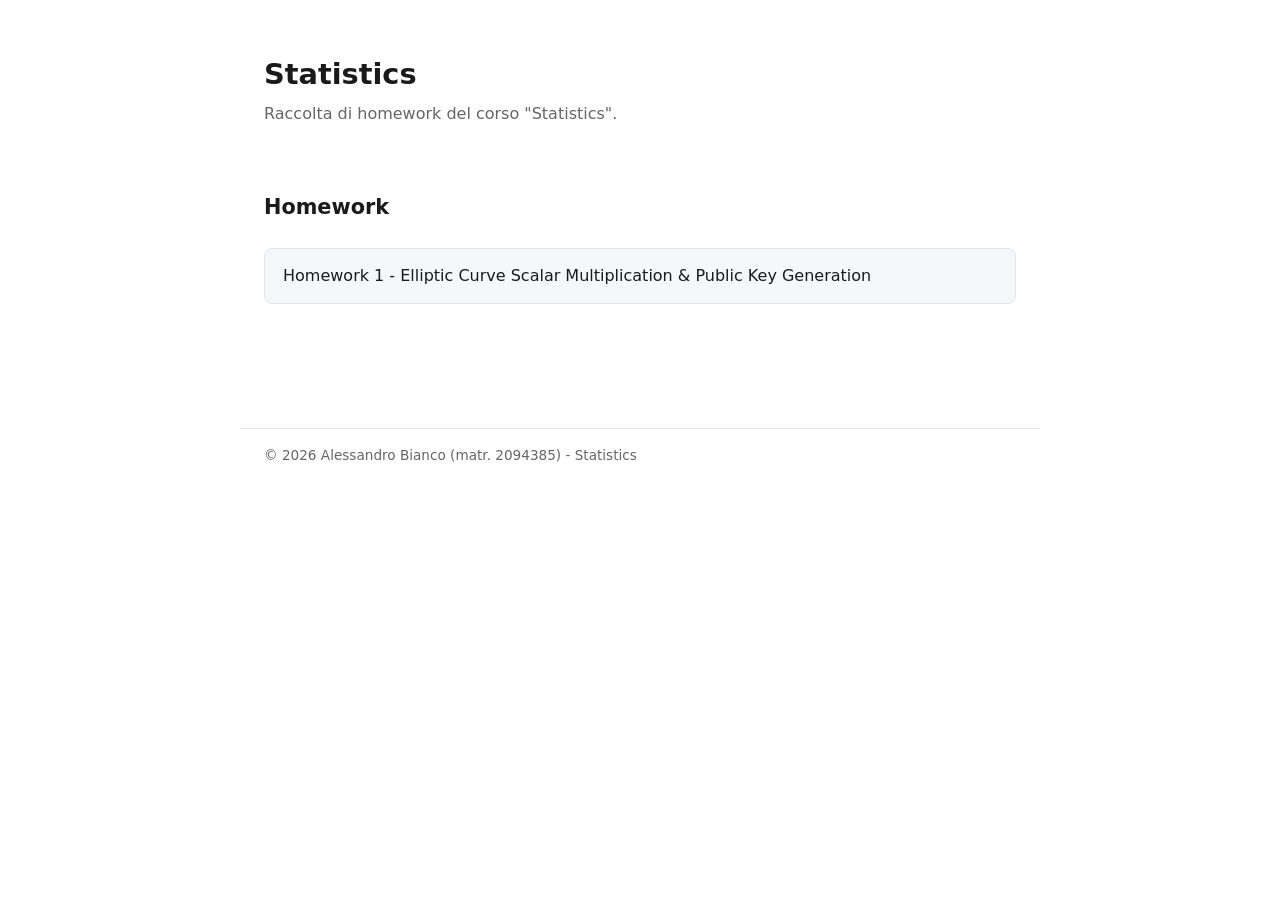
==== index.html @ ac6edd7a "Add files via upload" ====
<!DOCTYPE html>
<html lang="it">
<head>
  <meta charset="UTF-8">
  <meta name="viewport" content="width=device-width, initial-scale=1.0">
  <title>Statistics</title>
  <link rel="stylesheet" href="style.css">
  <link rel="icon" href="./statistics.ico">
</head>
<body>

  <header class="site-header">
    <h1>Statistics</h1>
    <p class="subtitle">Raccolta di homework del corso "Statistics".</p>
  </header>

  <main>
    <h2>Homework</h2>
    <ul class="hw-list">
      <li><a href="hw1/homework1.html">Homework 1 - Elliptic Curve Scalar Multiplication &amp; Public Key Generation</a></li>
      <!-- In basso aggiungi nuovo homework -->
      <!-- <li><a href="hw2/homework2.html">Homework 2 - ...</a></li> -->
    </ul>
  </main>

  <footer class="site-footer">
    © 2026 Alessandro Bianco (matr. 2094385) - Statistics
  </footer>

</body>
</html>
---- style.css ----
:root {
  --bg: #ffffff;
  --text: #1a1a1a;
  --muted: #666;
  --accent: #4a5aef;
  --card-bg: #f6f7fb;
  --border: #e3e5ec;
}

* { box-sizing: border-box; }

body {
  margin: 0;
  font-family: system-ui, -apple-system, "Segoe UI", Roboto, sans-serif;
  background: var(--bg);
  color: var(--text);
  line-height: 1.6;
}

header.site-header {
  padding: 32px 24px 16px;
  max-width: 800px;
  margin: 0 auto;
}

main {
  max-width: 800px;
  margin: 0 auto;
  padding: 0 24px 60px;
}

h1 { font-size: 1.8rem; margin-bottom: 4px; }
h2 { font-size: 1.3rem; margin-top: 32px; }
p.subtitle { color: var(--muted); margin-top: 0; }

/* Lista homework in home page */
ul.hw-list {
  list-style: none;
  padding: 0;
  margin: 24px 0;
}

ul.hw-list li {
  margin-bottom: 10px;
}

ul.hw-list a {
  display: block;
  padding: 14px 18px;
  background: var(--card-bg);
  border: 1px solid var(--border);
  border-radius: 8px;
  text-decoration: none;
  color: var(--text);
  transition: border-color 0.15s ease;
}

ul.hw-list a:hover {
  border-color: var(--accent);
}

/* Bottone BACK per pagine*/
a.back-btn {
  display: inline-block;
  margin-bottom: 24px;
  padding: 8px 14px;
  background: var(--card-bg);
  border: 1px solid var(--border);
  border-radius: 6px;
  color: var(--text);
  text-decoration: none;
  font-size: 0.9rem;
}

a.back-btn:hover {
  border-color: var(--accent);
}

/* Box formula testuale*/
.formula {
  background: var(--card-bg);
  border: 1px solid var(--border);
  border-radius: 6px;
  padding: 12px 16px;
  font-family: "Cambria Math", Georgia, serif;
  font-size: 1.05rem;
  margin: 16px 0;
}

/* Box controlli simulazione */
.sim-box {
  border: 1px solid var(--border);
  border-radius: 8px;
  padding: 16px;
  margin: 20px 0;
  background: var(--card-bg);
}

.sim-box label { display: block; margin-bottom: 4px; font-size: 0.9rem; }
.sim-box input[type="range"] { width: 100%; }
.sim-box button {
  padding: 8px 14px;
  border-radius: 6px;
  border: 1px solid var(--border);
  background: white;
  cursor: pointer;
  margin-right: 8px;
}
.sim-box button:hover { border-color: var(--accent); }

canvas { max-width: 100%; background: white; border-radius: 6px; }

footer.site-footer {
  max-width: 800px;
  margin: 40px auto 0;
  padding: 16px 24px;
  color: var(--muted);
  font-size: 0.85rem;
  border-top: 1px solid var(--border);
}


/* Homework 1 Style */
.section-box {
  background: #ffffff;
  border: 1px solid #e2e8f0;
  border-radius: 8px;
  padding: 24px;
  margin-bottom: 24px;
  box-shadow: 0 2px 4px rgba(0,0,0,0.02);
}

.math-block {
  background: #f8fafc;
  border-left: 4px solid #3b82f6;
  padding: 12px 16px;
  font-family: 'Courier New', Courier, monospace;
  margin: 16px 0;
  overflow-x: auto;
}

.grid-container {
  display: grid;
  grid-template-columns: 1fr 1fr;
  gap: 20px;
}

@media (max-width: 768px) {
  .grid-container {
    grid-template-columns: 1fr;
  }
}

.calc-controls {
  display: flex;
  gap: 12px;
  align-items: center;
  margin-bottom: 16px;
  flex-wrap: wrap;
}

.calc-controls label {
  font-weight: bold;
}

.calc-controls input, .calc-controls select, .calc-controls button {
  padding: 8px 12px;
  border: 1px solid #cbd5e1;
  border-radius: 4px;
}

.calc-controls button {
  background-color: #2563eb;
  color: #ffffff;
  border: none;
  cursor: pointer;
  font-weight: bold;
}

.calc-controls button:hover {
  background-color: #1d4ed8;
}

.log-table {
  width: 100%;
  border-collapse: collapse;
  margin-top: 12px;
  font-size: 0.9em;
}

.log-table th, .log-table td {
  border: 1px solid #cbd5e1;
  padding: 8px;
  text-align: center;
}

.log-table th {
  background-color: #f1f5f9;
}

.canvas-container {
  text-align: center;
  background: #f8fafc;
  border: 1px solid #e2e8f0;
  border-radius: 8px;
  padding: 12px;
}

canvas {
  background: #ffffff;
  border: 1px solid #cbd5e1;
  border-radius: 4px;
  max-width: 100%;
}

.public-key-badge {
  display: inline-block;
  background: #dcfce7;
  color: #166534;
  border: 1px solid #86efac;
  padding: 8px 16px;
  border-radius: 6px;
  font-weight: bold;
  font-size: 1.1em;
  margin-top: 12px;
}
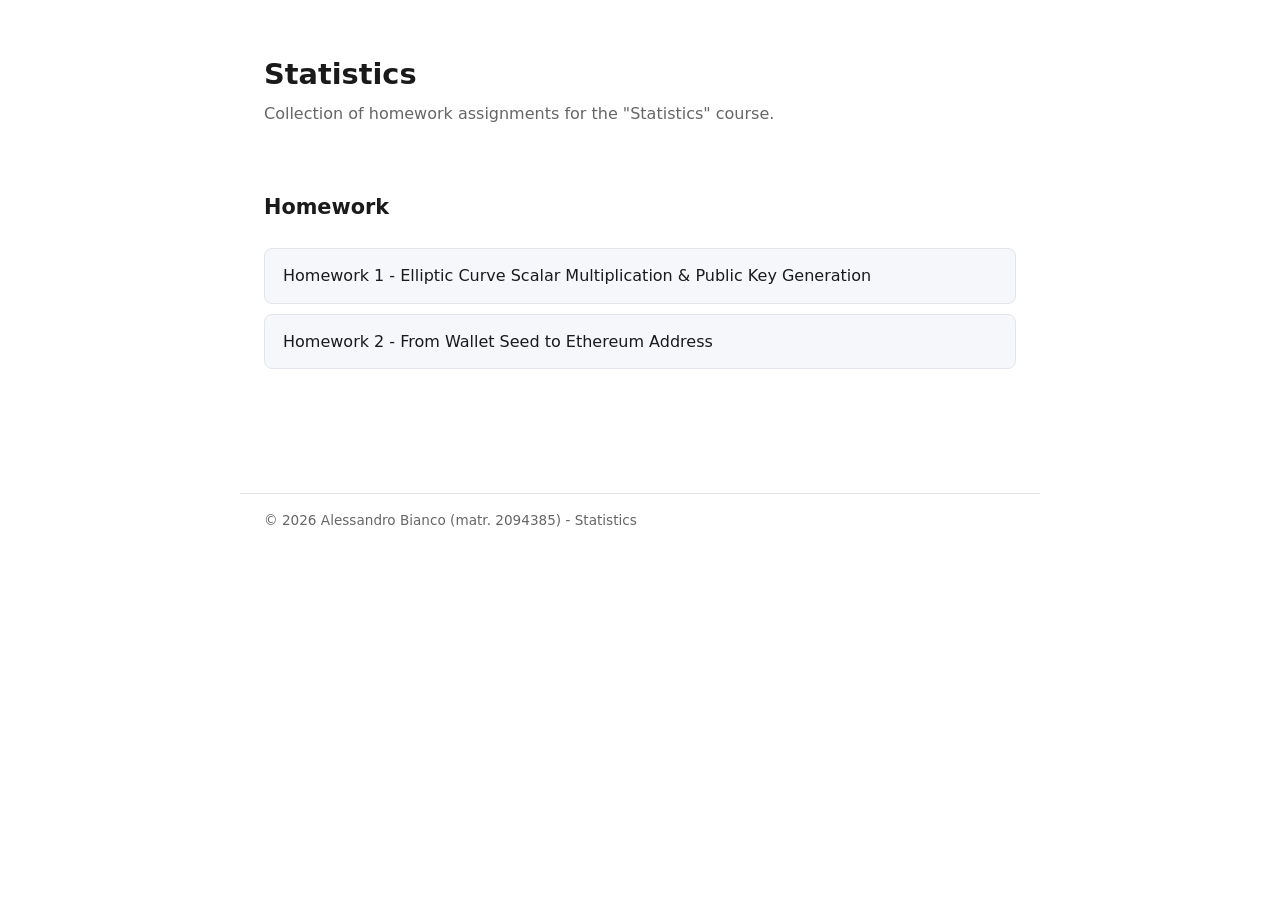
==== commit 7065167a: "Add files via upload" ====
--- a/index.html
+++ b/index.html
@@ -11,15 +11,14 @@
 
   <header class="site-header">
     <h1>Statistics</h1>
-    <p class="subtitle">Raccolta di homework del corso "Statistics".</p>
+    <p class="subtitle">Collection of homework assignments for the "Statistics" course.</p>
   </header>
 
   <main>
     <h2>Homework</h2>
     <ul class="hw-list">
       <li><a href="hw1/homework1.html">Homework 1 - Elliptic Curve Scalar Multiplication &amp; Public Key Generation</a></li>
-      <!-- In basso aggiungi nuovo homework -->
-      <!-- <li><a href="hw2/homework2.html">Homework 2 - ...</a></li> -->
+      <li><a href="hw2/homework2.html">Homework 2 - From Wallet Seed to Ethereum Address</a></li>
     </ul>
   </main>
 
--- a/style.css
+++ b/style.css
@@ -223,4 +223,38 @@
   font-weight: bold;
   font-size: 1.1em;
   margin-top: 12px;
+}
+
+
+/* --- Header Layout & Back Button --- */
+.header-container {
+  max-width: 1000px;
+  margin: 0 auto;
+  display: flex;
+  justify-content: space-between;
+  align-items: center;
+  flex-wrap: wrap;
+  gap: 10px;
+}
+
+.btn-back {
+  padding: 8px 16px;
+  background-color: #2563eb;
+  color: #ffffff;
+  text-decoration: none;
+  border-radius: 6px;
+  font-weight: bold;
+  font-size: 0.9em;
+  transition: background-color 0.2s ease;
+}
+
+.btn-back:hover {
+  background-color: #1d4ed8;
+}
+
+/* Container principale per il contenuto degli Homework */
+.hw-container {
+  max-width: 1000px;
+  margin: 0 auto;
+  padding: 20px;
 }
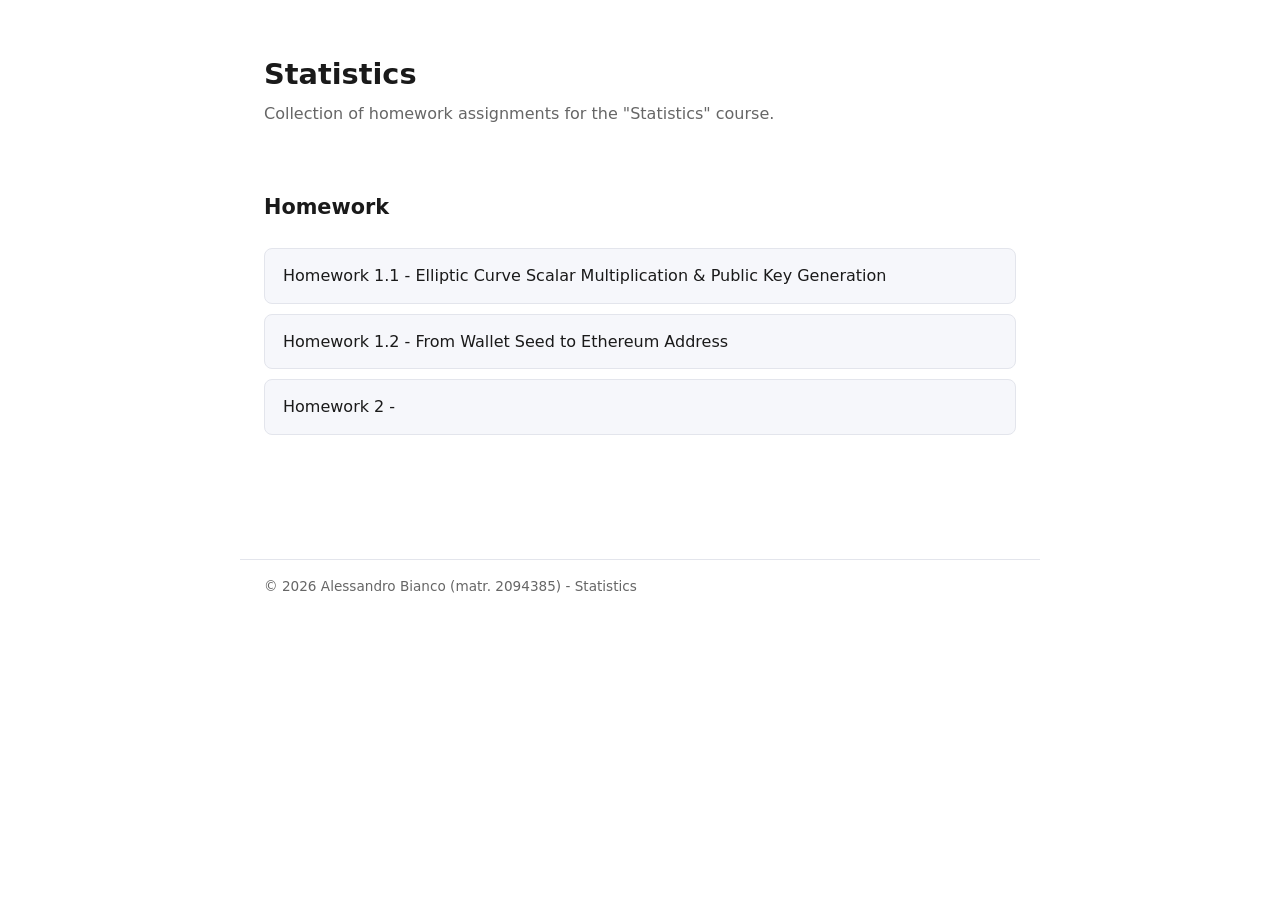
==== commit 1564e037: "Add files via upload" ====
--- a/index.html
+++ b/index.html
@@ -17,8 +17,9 @@
   <main>
     <h2>Homework</h2>
     <ul class="hw-list">
-      <li><a href="hw1/homework1.html">Homework 1 - Elliptic Curve Scalar Multiplication &amp; Public Key Generation</a></li>
-      <li><a href="hw2/homework2.html">Homework 2 - From Wallet Seed to Ethereum Address</a></li>
+      <li><a href="hw1/homework1.html">Homework 1.1 - Elliptic Curve Scalar Multiplication &amp; Public Key Generation</a></li>
+      <li><a href="hw2/homework2.html">Homework 1.2 - From Wallet Seed to Ethereum Address</a></li>
+      <li><a href="hw2_2/homework2_2.html">Homework 2 - </a></li>
     </ul>
   </main>
 
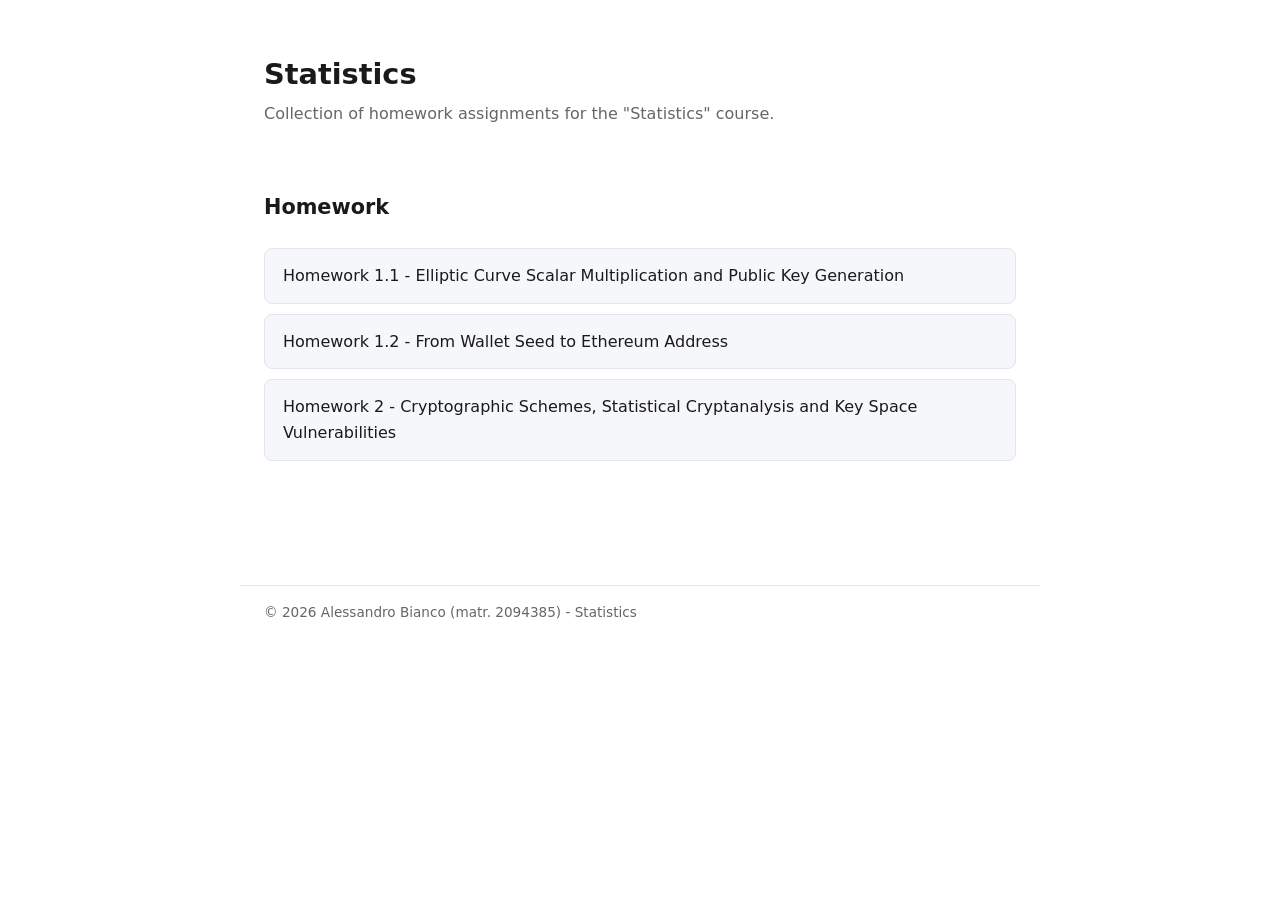
==== commit d7134cd1: "Add files via upload" ====
--- a/index.html
+++ b/index.html
@@ -17,9 +17,9 @@
   <main>
     <h2>Homework</h2>
     <ul class="hw-list">
-      <li><a href="hw1/homework1.html">Homework 1.1 - Elliptic Curve Scalar Multiplication &amp; Public Key Generation</a></li>
+      <li><a href="hw1/homework1.html">Homework 1.1 - Elliptic Curve Scalar Multiplication and Public Key Generation</a></li>
       <li><a href="hw2/homework2.html">Homework 1.2 - From Wallet Seed to Ethereum Address</a></li>
-      <li><a href="hw2_2/homework2_2.html">Homework 2 - </a></li>
+      <li><a href="hw2_2/homework2_2.html">Homework 2 - Cryptographic Schemes, Statistical Cryptanalysis and Key Space Vulnerabilities</a></li>
     </ul>
   </main>
 
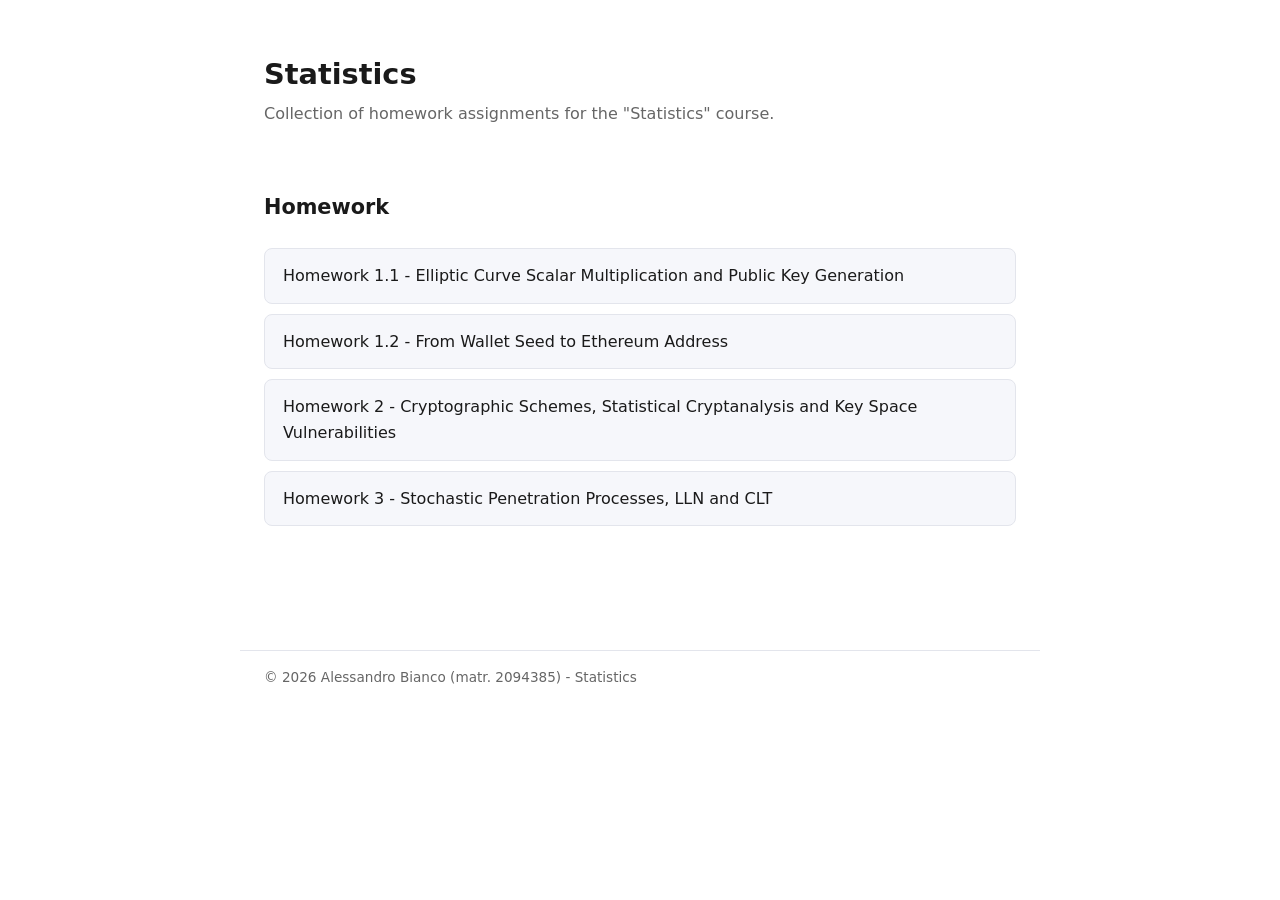
==== commit 7208212e: "Add files via upload" ====
--- a/index.html
+++ b/index.html
@@ -20,6 +20,7 @@
       <li><a href="hw1/homework1.html">Homework 1.1 - Elliptic Curve Scalar Multiplication and Public Key Generation</a></li>
       <li><a href="hw2/homework2.html">Homework 1.2 - From Wallet Seed to Ethereum Address</a></li>
       <li><a href="hw2_2/homework2_2.html">Homework 2 - Cryptographic Schemes, Statistical Cryptanalysis and Key Space Vulnerabilities</a></li>
+      <li><a href="hw3/homework3.html">Homework 3 - Stochastic Penetration Processes, LLN and CLT</a></li>
     </ul>
   </main>
 
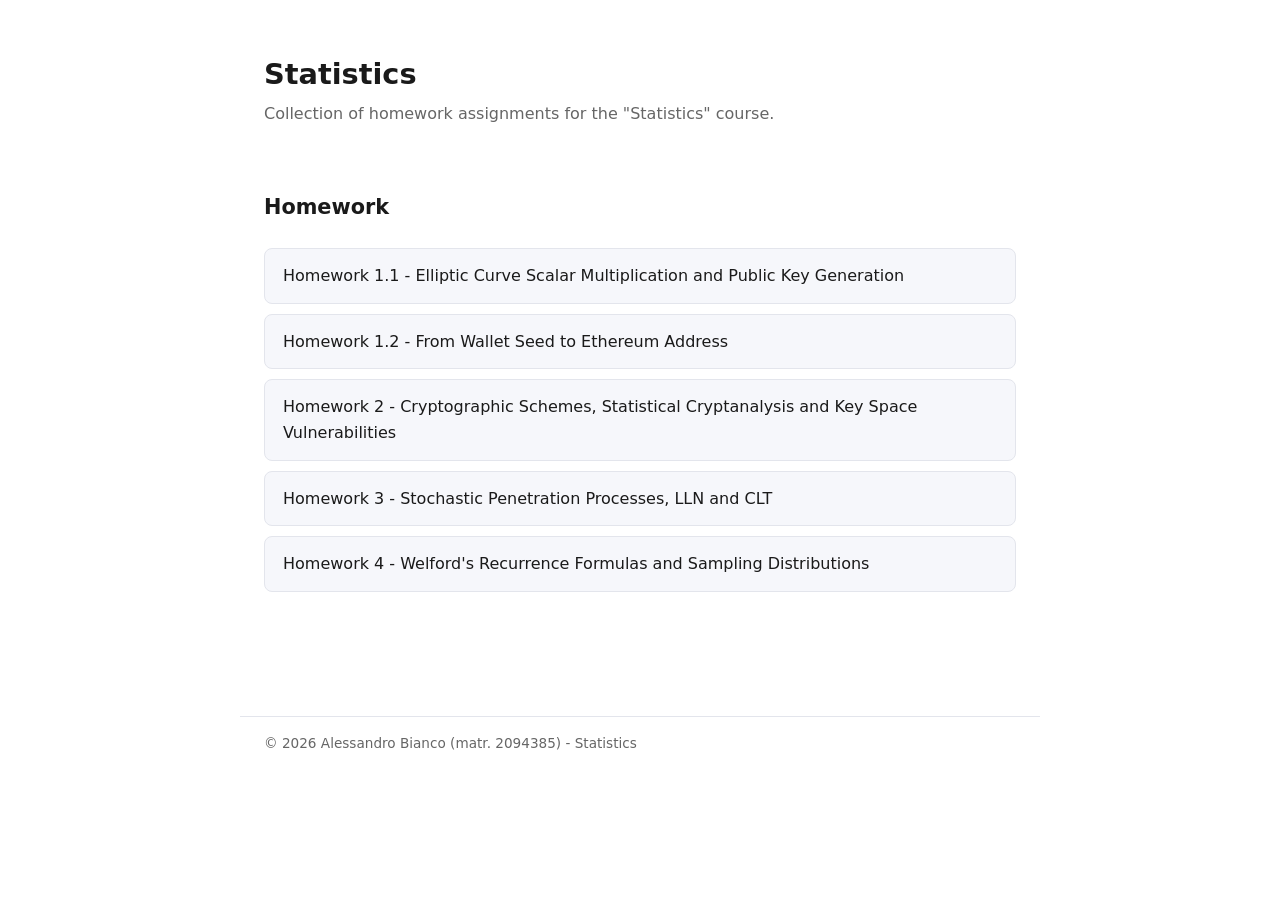
==== commit 1249fbe8: "Add files via upload" ====
--- a/index.html
+++ b/index.html
@@ -21,6 +21,7 @@
       <li><a href="hw2/homework2.html">Homework 1.2 - From Wallet Seed to Ethereum Address</a></li>
       <li><a href="hw2_2/homework2_2.html">Homework 2 - Cryptographic Schemes, Statistical Cryptanalysis and Key Space Vulnerabilities</a></li>
       <li><a href="hw3/homework3.html">Homework 3 - Stochastic Penetration Processes, LLN and CLT</a></li>
+      <li><a href="hw4/homework4.html">Homework 4 - Welford's Recurrence Formulas and Sampling Distributions</a></li>
     </ul>
   </main>
 
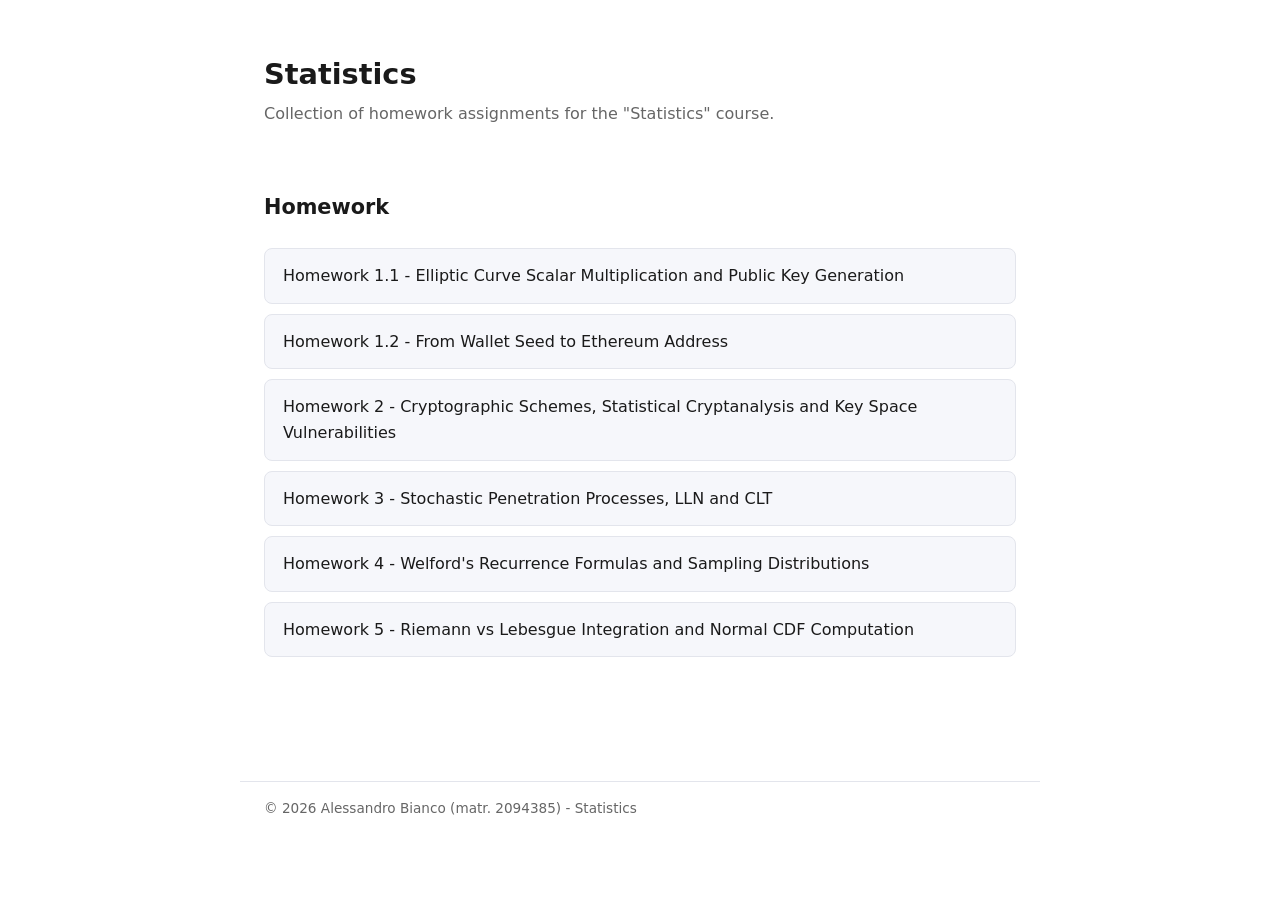
==== commit c2b0f72b: "Add files via upload" ====
--- a/index.html
+++ b/index.html
@@ -22,6 +22,7 @@
       <li><a href="hw2_2/homework2_2.html">Homework 2 - Cryptographic Schemes, Statistical Cryptanalysis and Key Space Vulnerabilities</a></li>
       <li><a href="hw3/homework3.html">Homework 3 - Stochastic Penetration Processes, LLN and CLT</a></li>
       <li><a href="hw4/homework4.html">Homework 4 - Welford's Recurrence Formulas and Sampling Distributions</a></li>
+      <li><a href="hw5/homework5.html">Homework 5 - Riemann vs Lebesgue Integration and Normal CDF Computation</a></li>
     </ul>
   </main>
 
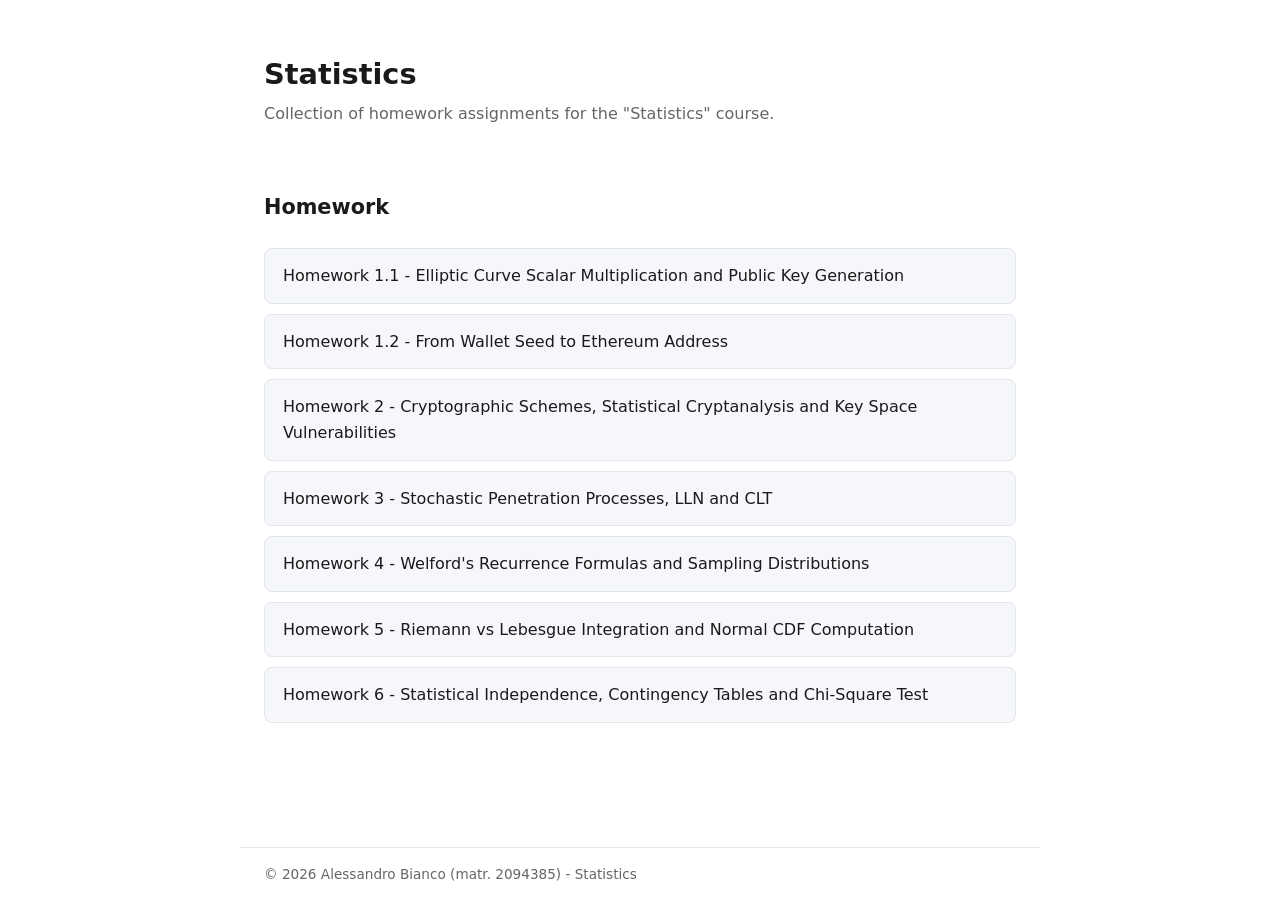
==== commit 0e900d78: "Add files via upload" ====
--- a/index.html
+++ b/index.html
@@ -23,6 +23,7 @@
       <li><a href="hw3/homework3.html">Homework 3 - Stochastic Penetration Processes, LLN and CLT</a></li>
       <li><a href="hw4/homework4.html">Homework 4 - Welford's Recurrence Formulas and Sampling Distributions</a></li>
       <li><a href="hw5/homework5.html">Homework 5 - Riemann vs Lebesgue Integration and Normal CDF Computation</a></li>
+      <li><a href="hw6/homework6.html">Homework 6 - Statistical Independence, Contingency Tables and Chi-Square Test</a></li>
     </ul>
   </main>
 
